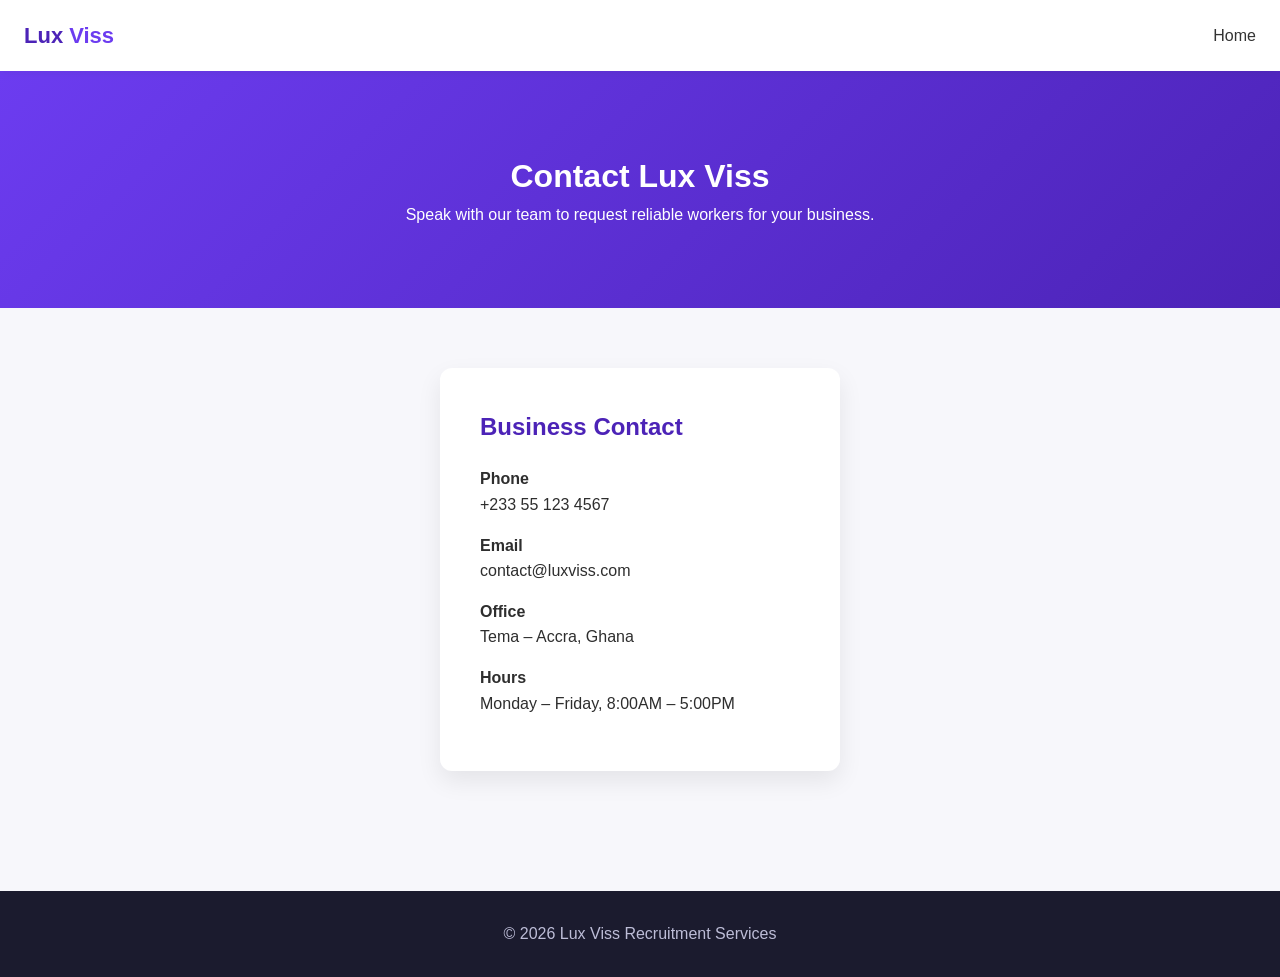
==== contact.html @ a2eae5c6 "Initial Lux Viss website" ====
<!DOCTYPE html>
<html lang="en">

<head>
<meta charset="UTF-8">
<meta name="viewport" content="width=device-width, initial-scale=1.0">
<title>Contact Lux Viss</title>
<link rel="stylesheet" href="style.css">
</head>

<body>

<nav class="navbar">

<div class="logo">
Lux <span>Viss</span>
</div>

<ul class="nav-links">
<li><a href="index.html">Home</a></li>
</ul>

</nav>


<header class="contact-hero">

<h1 id="serviceTitle">Contact Lux Viss</h1>

<p>
Speak with our team to request reliable workers for your business.
</p>

</header>


<section class="contact">

<div class="contact-box">

<h2>Business Contact</h2>

<p><strong>Phone</strong><br>+233 55 123 4567</p>

<p><strong>Email</strong><br>contact@luxviss.com</p>

<p><strong>Office</strong><br>Tema – Accra, Ghana</p>

<p><strong>Hours</strong><br>Monday – Friday, 8:00AM – 5:00PM</p>

</div>

</section>


<footer>
<p>© 2026 Lux Viss Recruitment Services</p>
</footer>

<script src="script.js"></script>

</body>
</html>
---- style.css ----
*{
margin:0;
padding:0;
box-sizing:border-box;
}

body{
font-family:-apple-system,BlinkMacSystemFont,"Segoe UI",Roboto,sans-serif;
background:#f7f7fb;
color:#2e2e2e;
line-height:1.6;
}

:root{
--primary:#6c3cf0;
--primary-dark:#4c23b7;
--text-muted:#6c6c6c;
}


/* NAVBAR */

.navbar{
display:flex;
justify-content:space-between;
align-items:center;
padding:18px 24px;
background:white;
box-shadow:0 2px 10px rgba(0,0,0,0.05);
position:sticky;
top:0;
z-index:100;
}

.logo{
font-size:22px;
font-weight:700;
color:var(--primary-dark);
}

.logo span{
color:var(--primary);
}

.nav-links{
display:flex;
list-style:none;
gap:20px;
}

.nav-links a{
text-decoration:none;
color:#333;
font-weight:500;
}



/* HERO */

.hero{
background:linear-gradient(135deg,var(--primary),var(--primary-dark));
color:white;
padding:100px 20px;
text-align:center;
}

.hero-content{
max-width:700px;
margin:auto;
}

.hero h1{
font-size:40px;
margin-bottom:15px;
}

.hero p{
opacity:0.9;
margin-bottom:25px;
font-size:18px;
}

.cta{
display:inline-block;
background:white;
color:var(--primary-dark);
padding:12px 24px;
border-radius:8px;
text-decoration:none;
font-weight:600;
}



/* ABOUT */

.about{
max-width:800px;
margin:auto;
padding:70px 20px;
text-align:center;
}

.about h2{
margin-bottom:15px;
color:var(--primary-dark);
}



/* SERVICES */

.services{
padding:70px 20px;
text-align:center;
}

.services h2{
margin-bottom:40px;
color:var(--primary-dark);
}

.grid{
display:grid;
grid-template-columns:repeat(auto-fit,minmax(240px,1fr));
gap:25px;
max-width:1000px;
margin:auto;
}



/* CARD */

.card{
background:white;
padding:30px;
border-radius:12px;
box-shadow:0 6px 18px rgba(0,0,0,0.08);
cursor:pointer;
transition:all .25s ease;
}

.card:hover{
transform:translateY(-6px);
box-shadow:0 14px 30px rgba(0,0,0,0.12);
}

.card h3{
color:var(--primary-dark);
margin-bottom:10px;
}

.card p{
color:var(--text-muted);
}



/* CONTACT PAGE */

.contact-hero{
background:linear-gradient(135deg,var(--primary),var(--primary-dark));
color:white;
text-align:center;
padding:80px 20px;
}

.contact{
padding:60px 20px;
display:flex;
justify-content:center;
}

.contact-box{
background:white;
padding:40px;
border-radius:12px;
box-shadow:0 10px 25px rgba(0,0,0,0.08);
max-width:400px;
width:100%;
}

.contact-box h2{
margin-bottom:20px;
color:var(--primary-dark);
}

.contact-box p{
margin-bottom:15px;
}



/* FOOTER */

footer{
background:#1b1b2e;
color:#bdbdd7;
text-align:center;
padding:30px 20px;
margin-top:60px;
}



/* MOBILE */

@media(max-width:768px){

.hero h1{
font-size:30px;
}

.hero p{
font-size:16px;
}

.nav-links{
gap:15px;
}

}
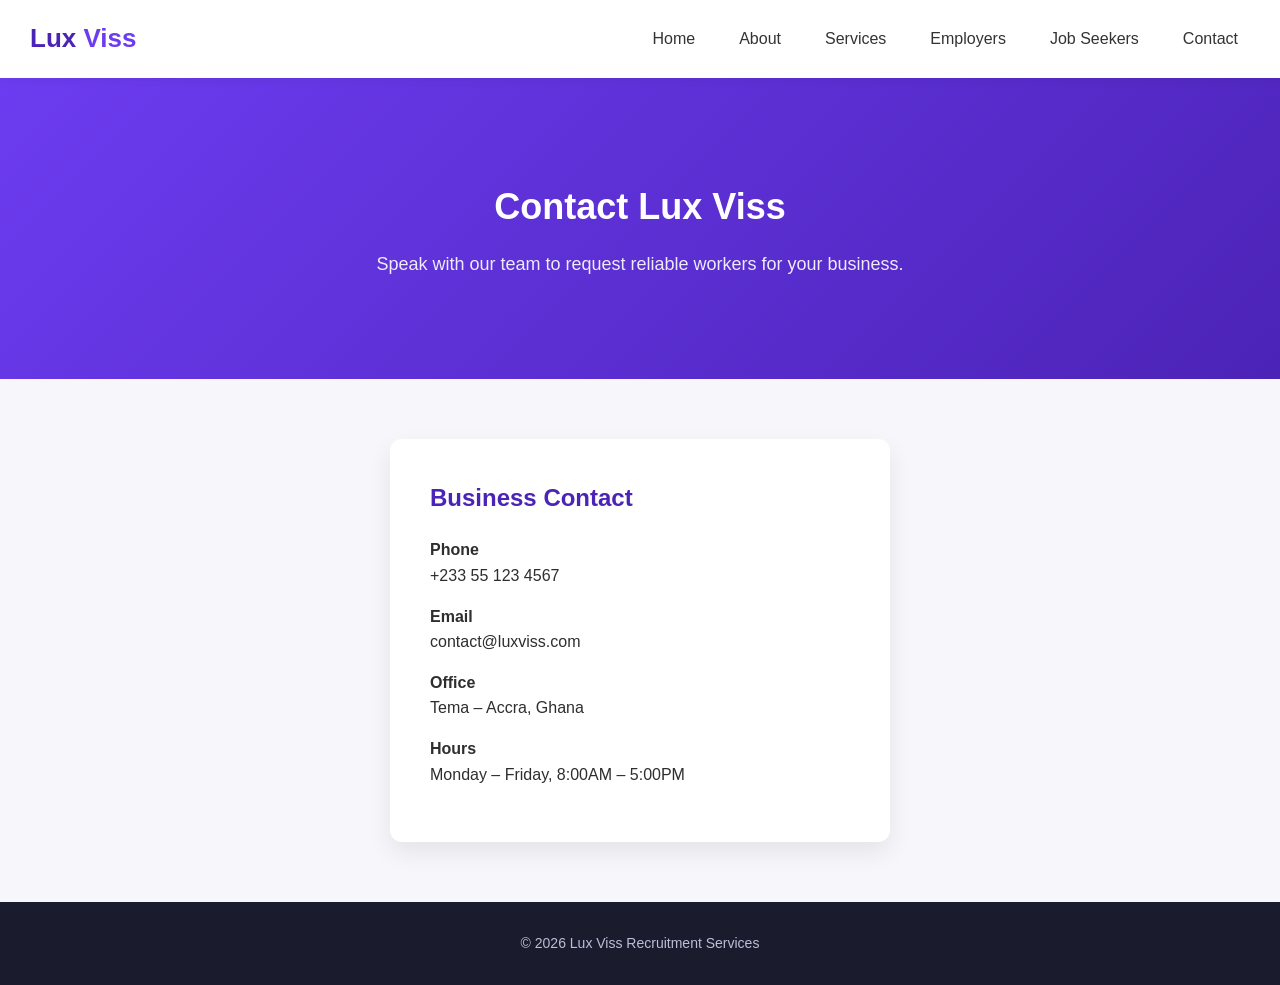
==== commit 0f7820f6: "update codes" ====
--- a/contact.html
+++ b/contact.html
@@ -10,49 +10,47 @@
 
 <body>
 
+<!-- NAVBAR -->
 <nav class="navbar">
 
 <div class="logo">
 Lux <span>Viss</span>
 </div>
 
-<ul class="nav-links">
-<li><a href="index.html">Home</a></li>
+<!-- Hamburger button for mobile -->
+<div class="hamburger" id="hamburger">☰</div>
+
+<ul class="nav-links" id="navLinks">
+  <li><a href="index.html">Home</a></li>
+  <li><a href="index.html#about">About</a></li>
+  <li><a href="index.html#services">Services</a></li>
+  <li><a href="index.html#employers">Employers</a></li>
+  <li><a href="index.html#jobseekers">Job Seekers</a></li>
+  <li><a href="contact.html">Contact</a></li>
 </ul>
 
 </nav>
 
-
+<!-- HERO -->
 <header class="contact-hero">
-
 <h1 id="serviceTitle">Contact Lux Viss</h1>
-
 <p>
 Speak with our team to request reliable workers for your business.
 </p>
-
 </header>
 
-
+<!-- CONTACT SECTION -->
 <section class="contact">
-
 <div class="contact-box">
-
 <h2>Business Contact</h2>
-
 <p><strong>Phone</strong><br>+233 55 123 4567</p>
-
 <p><strong>Email</strong><br>contact@luxviss.com</p>
-
 <p><strong>Office</strong><br>Tema – Accra, Ghana</p>
-
 <p><strong>Hours</strong><br>Monday – Friday, 8:00AM – 5:00PM</p>
-
 </div>
-
 </section>
 
-
+<!-- FOOTER -->
 <footer>
 <p>© 2026 Lux Viss Recruitment Services</p>
 </footer>
--- a/style.css
+++ b/style.css
@@ -1,224 +1,317 @@
+/* RESET */
 *{
-margin:0;
-padding:0;
-box-sizing:border-box;
+  margin:0;
+  padding:0;
+  box-sizing:border-box;
 }
 
 body{
-font-family:-apple-system,BlinkMacSystemFont,"Segoe UI",Roboto,sans-serif;
-background:#f7f7fb;
-color:#2e2e2e;
-line-height:1.6;
-}
-
+  font-family: 'Inter', -apple-system, BlinkMacSystemFont, "Segoe UI", Roboto, sans-serif;
+  background:#f7f7fb;
+  color:#2e2e2e;
+  line-height:1.6;
+}
+
+/* GOOGLE FONT IMPORT */
+@import url('https://fonts.googleapis.com/css2?family=Inter:wght@400;600;700&display=swap');
+
+/* COLORS */
 :root{
---primary:#6c3cf0;
---primary-dark:#4c23b7;
---text-muted:#6c6c6c;
-}
-
+  --primary:#6c3cf0;        /* Purple main */
+  --primary-dark:#4c23b7;   /* Dark purple */
+  --secondary:#f5f5f7;      /* Light background for dashboard */
+  --text-muted:#6c6c6c;
+  --cta-hover:#4c23b7;
+  --dashboard-bg:#ffffff;    /* Dashboard cards background */
+}
 
 /* NAVBAR */
-
 .navbar{
-display:flex;
-justify-content:space-between;
-align-items:center;
-padding:18px 24px;
-background:white;
-box-shadow:0 2px 10px rgba(0,0,0,0.05);
-position:sticky;
-top:0;
-z-index:100;
+  display:flex;
+  justify-content:space-between;
+  align-items:center;
+  padding:18px 30px;
+  background:white;
+  box-shadow:0 2px 10px rgba(0,0,0,0.05);
+  position:sticky;
+  top:0;
+  z-index:100;
 }
 
 .logo{
-font-size:22px;
-font-weight:700;
-color:var(--primary-dark);
+  font-family: 'Inter', sans-serif;
+  font-size:26px;
+  font-weight:700;
+  color:var(--primary-dark);
 }
 
 .logo span{
-color:var(--primary);
+  color:var(--primary);
 }
 
 .nav-links{
-display:flex;
-list-style:none;
-gap:20px;
+  display:flex;
+  list-style:none;
+  gap:20px;
 }
 
 .nav-links a{
-text-decoration:none;
-color:#333;
-font-weight:500;
-}
-
-
+  text-decoration:none;
+  color:#333;
+  font-weight:500;
+  padding:6px 12px;
+  border-radius:6px;
+  transition:all 0.2s ease;
+}
+
+.nav-links a:hover{
+  background: rgba(108,60,240,0.1);
+  color: var(--primary-dark);
+}
+
+/* HAMBURGER */
+.hamburger{
+  display:none;
+  font-size:28px;
+  cursor:pointer;
+}
 
 /* HERO */
-
 .hero{
-background:linear-gradient(135deg,var(--primary),var(--primary-dark));
-color:white;
-padding:100px 20px;
-text-align:center;
-}
-
-.hero-content{
-max-width:700px;
-margin:auto;
+  background:linear-gradient(135deg,var(--primary),var(--primary-dark));
+  color:white;
+  padding:120px 20px;
+  text-align:center;
 }
 
 .hero h1{
-font-size:40px;
-margin-bottom:15px;
+  font-size:42px;
+  margin-bottom:20px;
+  font-weight:700;
 }
 
 .hero p{
-opacity:0.9;
-margin-bottom:25px;
-font-size:18px;
+  margin-bottom:30px;
+  font-size:18px;
+  opacity:0.9;
 }
 
 .cta{
-display:inline-block;
-background:white;
-color:var(--primary-dark);
-padding:12px 24px;
-border-radius:8px;
-text-decoration:none;
-font-weight:600;
-}
-
-
+  display:inline-block;
+  background:white;
+  color:var(--primary-dark);
+  padding:14px 28px;
+  border-radius:8px;
+  text-decoration:none;
+  font-weight:600;
+  transition:all 0.3s ease;
+}
+
+.cta:hover{
+  background:var(--cta-hover);
+  color:white;
+  transform: translateY(-2px);
+}
 
 /* ABOUT */
-
 .about{
-max-width:800px;
-margin:auto;
-padding:70px 20px;
-text-align:center;
+  max-width:900px;
+  margin:auto;
+  padding:80px 20px;
+  text-align:center;
 }
 
 .about h2{
-margin-bottom:15px;
-color:var(--primary-dark);
-}
-
-
+  margin-bottom:20px;
+  color:var(--primary-dark);
+  font-size:28px;
+}
 
 /* SERVICES */
-
 .services{
-padding:70px 20px;
-text-align:center;
+  padding:80px 20px;
+  text-align:center;
 }
 
 .services h2{
-margin-bottom:40px;
-color:var(--primary-dark);
+  margin-bottom:50px;
+  color:var(--primary-dark);
+  font-size:28px;
 }
 
 .grid{
-display:grid;
-grid-template-columns:repeat(auto-fit,minmax(240px,1fr));
-gap:25px;
-max-width:1000px;
-margin:auto;
-}
-
-
+  display:grid;
+  grid-template-columns:repeat(auto-fit,minmax(250px,1fr));
+  gap:25px;
+  max-width:1100px;
+  margin:auto;
+}
 
 /* CARD */
-
 .card{
-background:white;
-padding:30px;
-border-radius:12px;
-box-shadow:0 6px 18px rgba(0,0,0,0.08);
-cursor:pointer;
-transition:all .25s ease;
+  background:var(--dashboard-bg);
+  padding:30px;
+  border-radius:12px;
+  box-shadow:0 6px 18px rgba(0,0,0,0.08);
+  cursor:pointer;
+  transition:all 0.25s ease;
+  position:relative;
 }
 
 .card:hover{
-transform:translateY(-6px);
-box-shadow:0 14px 30px rgba(0,0,0,0.12);
+  transform:translateY(-6px);
+  box-shadow:0 14px 30px rgba(0,0,0,0.12);
 }
 
 .card h3{
-color:var(--primary-dark);
-margin-bottom:10px;
+  color:var(--primary-dark);
+  margin-bottom:10px;
+  font-size:20px;
 }
 
 .card p{
-color:var(--text-muted);
-}
-
-
-
-/* CONTACT PAGE */
-
+  color:var(--text-muted);
+  font-size:16px;
+}
+
+/* CONTACT HERO */
 .contact-hero{
-background:linear-gradient(135deg,var(--primary),var(--primary-dark));
-color:white;
-text-align:center;
-padding:80px 20px;
-}
-
+  background:linear-gradient(135deg,var(--primary),var(--primary-dark));
+  color:white;
+  text-align:center;
+  padding:100px 20px;
+}
+
+.contact-hero h1{
+  font-size:36px;
+  margin-bottom:15px;
+}
+
+.contact-hero p{
+  font-size:18px;
+  opacity:0.9;
+}
+
+/* CONTACT BOX */
 .contact{
-padding:60px 20px;
-display:flex;
-justify-content:center;
+  display:flex;
+  justify-content:center;
+  padding:60px 20px;
 }
 
 .contact-box{
-background:white;
-padding:40px;
-border-radius:12px;
-box-shadow:0 10px 25px rgba(0,0,0,0.08);
-max-width:400px;
-width:100%;
+  background:var(--dashboard-bg);
+  padding:40px;
+  border-radius:12px;
+  box-shadow:0 10px 25px rgba(0,0,0,0.08);
+  max-width:500px;
+  width:100%;
 }
 
 .contact-box h2{
-margin-bottom:20px;
-color:var(--primary-dark);
+  margin-bottom:20px;
+  color:var(--primary-dark);
 }
 
 .contact-box p{
-margin-bottom:15px;
-}
-
-
+  margin-bottom:15px;
+  font-size:16px;
+}
 
 /* FOOTER */
-
 footer{
-background:#1b1b2e;
-color:#bdbdd7;
-text-align:center;
-padding:30px 20px;
-margin-top:60px;
-}
-
-
+  background:#1b1b2e;
+  color:#bdbdd7;
+  text-align:center;
+  padding:30px 20px;
+  font-size:14px;
+}
+
+/* WHATSAPP BUTTON */
+.whatsapp-btn{
+  position:fixed;
+  bottom:25px;
+  right:25px;
+  width:60px;
+  height:60px;
+  border-radius:50%;
+  background:var(--primary);
+  display:flex;
+  justify-content:center;
+  align-items:center;
+  box-shadow:0 6px 20px rgba(0,0,0,0.2);
+  z-index:1000;
+}
+
+.whatsapp-btn img{
+  width:32px;
+}
+
+/* FADE */
+.fade-in{
+  opacity:0;
+  transform:translateY(20px);
+  transition:0.8s;
+}
+
+.fade-in.visible{
+  opacity:1;
+  transform:translateY(0);
+}
+
+/* DASHBOARD SECTIONS FULL WIDTH */
+section{
+  width:100%;
+}
 
 /* MOBILE */
-
 @media(max-width:768px){
 
-.hero h1{
-font-size:30px;
-}
-
-.hero p{
-font-size:16px;
-}
-
-.nav-links{
-gap:15px;
-}
-
-}+  .nav-links{
+    position:absolute;
+    top:70px;
+    left:0;
+    width:100%;
+    background:white;
+    flex-direction:column;
+    align-items:center;
+    gap:15px;
+    padding:20px 0;
+    display:none;
+    box-shadow:0 6px 15px rgba(0,0,0,0.1);
+  }
+
+  .nav-links.active{
+    display:flex;
+  }
+
+  .hamburger{
+    display:block;
+  }
+
+  .hero h1, .contact-hero h1{
+    font-size:28px;
+  }
+
+  .hero p, .contact-hero p{
+    font-size:16px;
+  }
+
+  .contact-box{
+    padding:30px;
+  }
+
+  .grid{
+    grid-template-columns:1fr;
+  }
+
+}
+
+/* SMOOTH SCROLL */
+html{
+  scroll-behavior:smooth;
+}
+
+
+
+
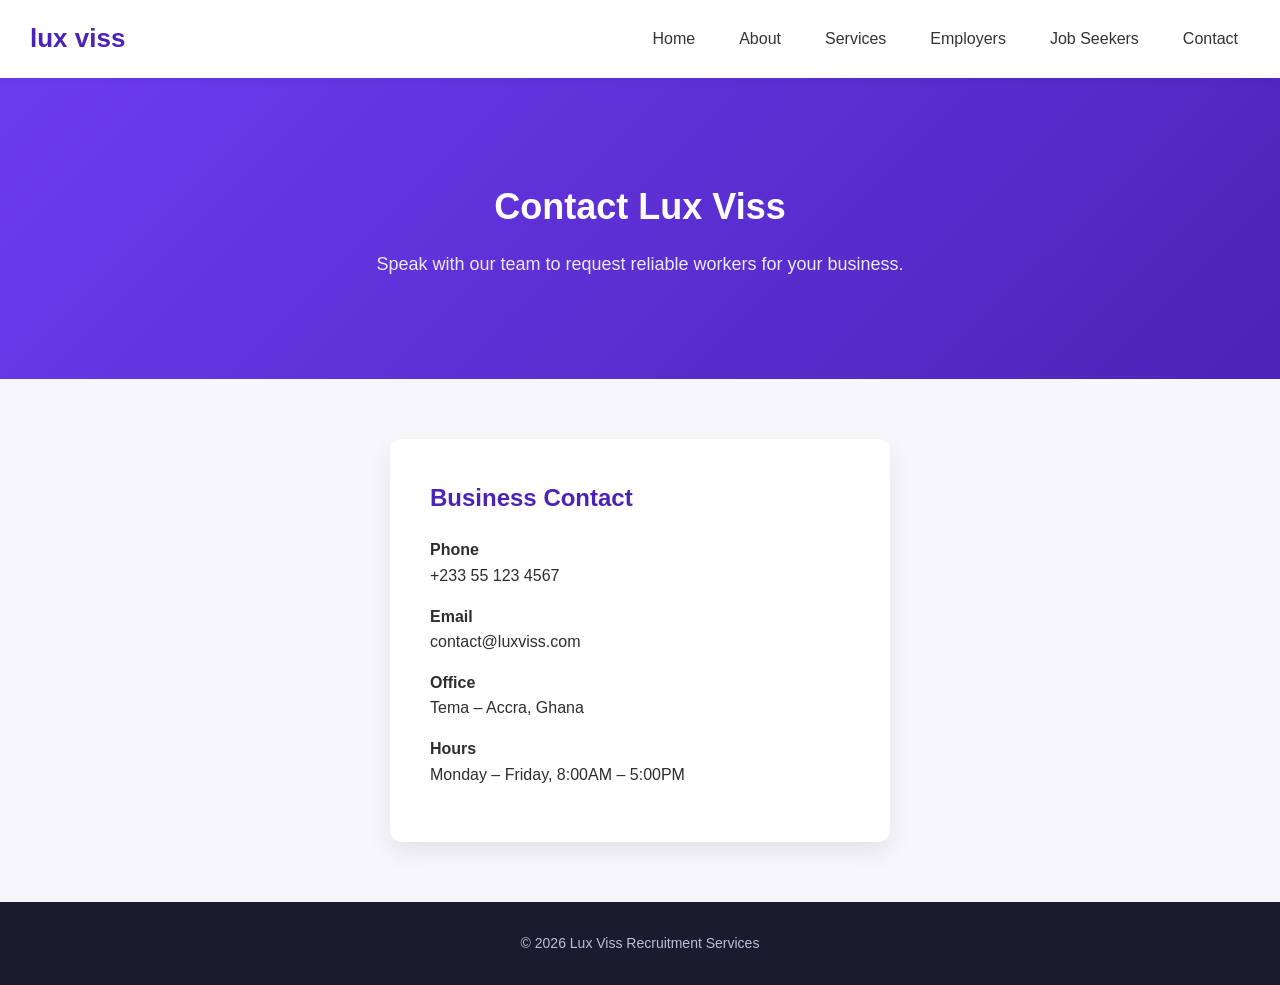
==== commit 24981fbe: "update codes" ====
--- a/contact.html
+++ b/contact.html
@@ -14,7 +14,7 @@
 <nav class="navbar">
 
 <div class="logo">
-Lux <span>Viss</span>
+<B>lux viss</B>
 </div>
 
 <!-- Hamburger button for mobile -->
